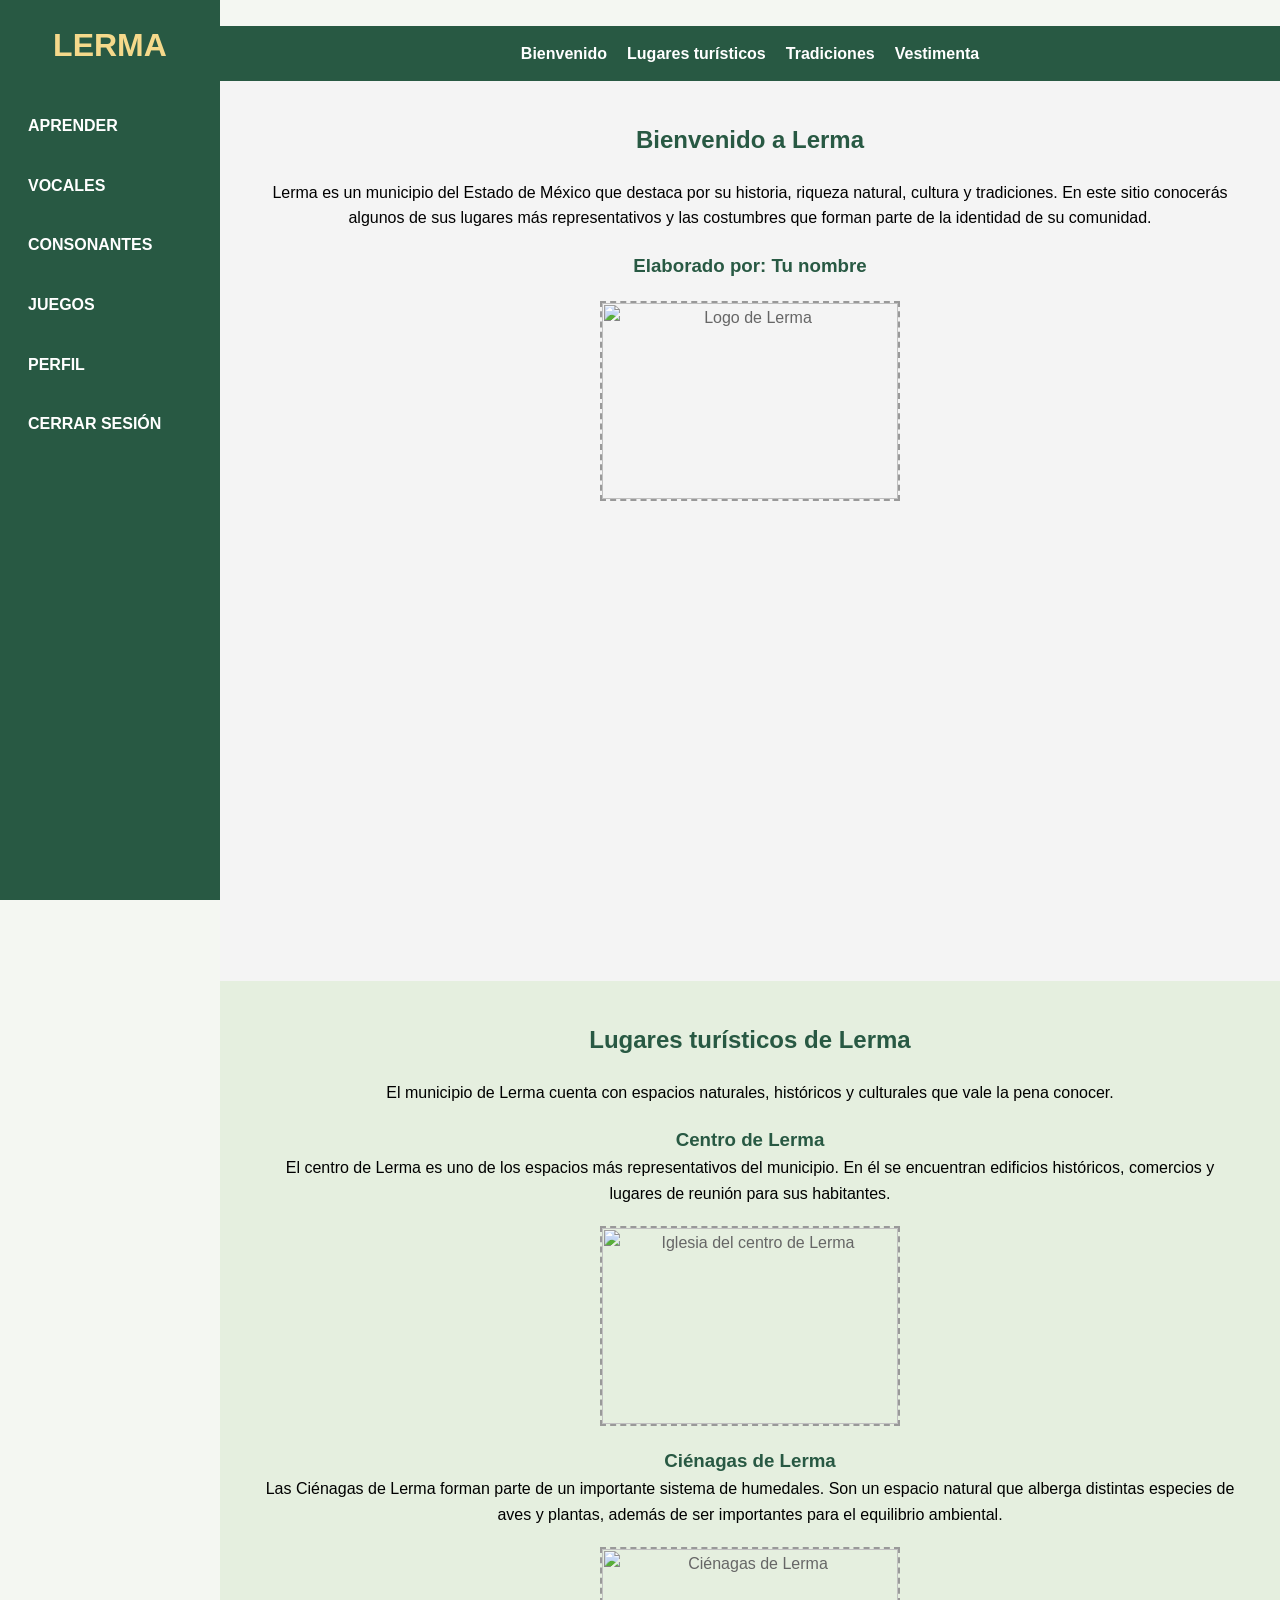
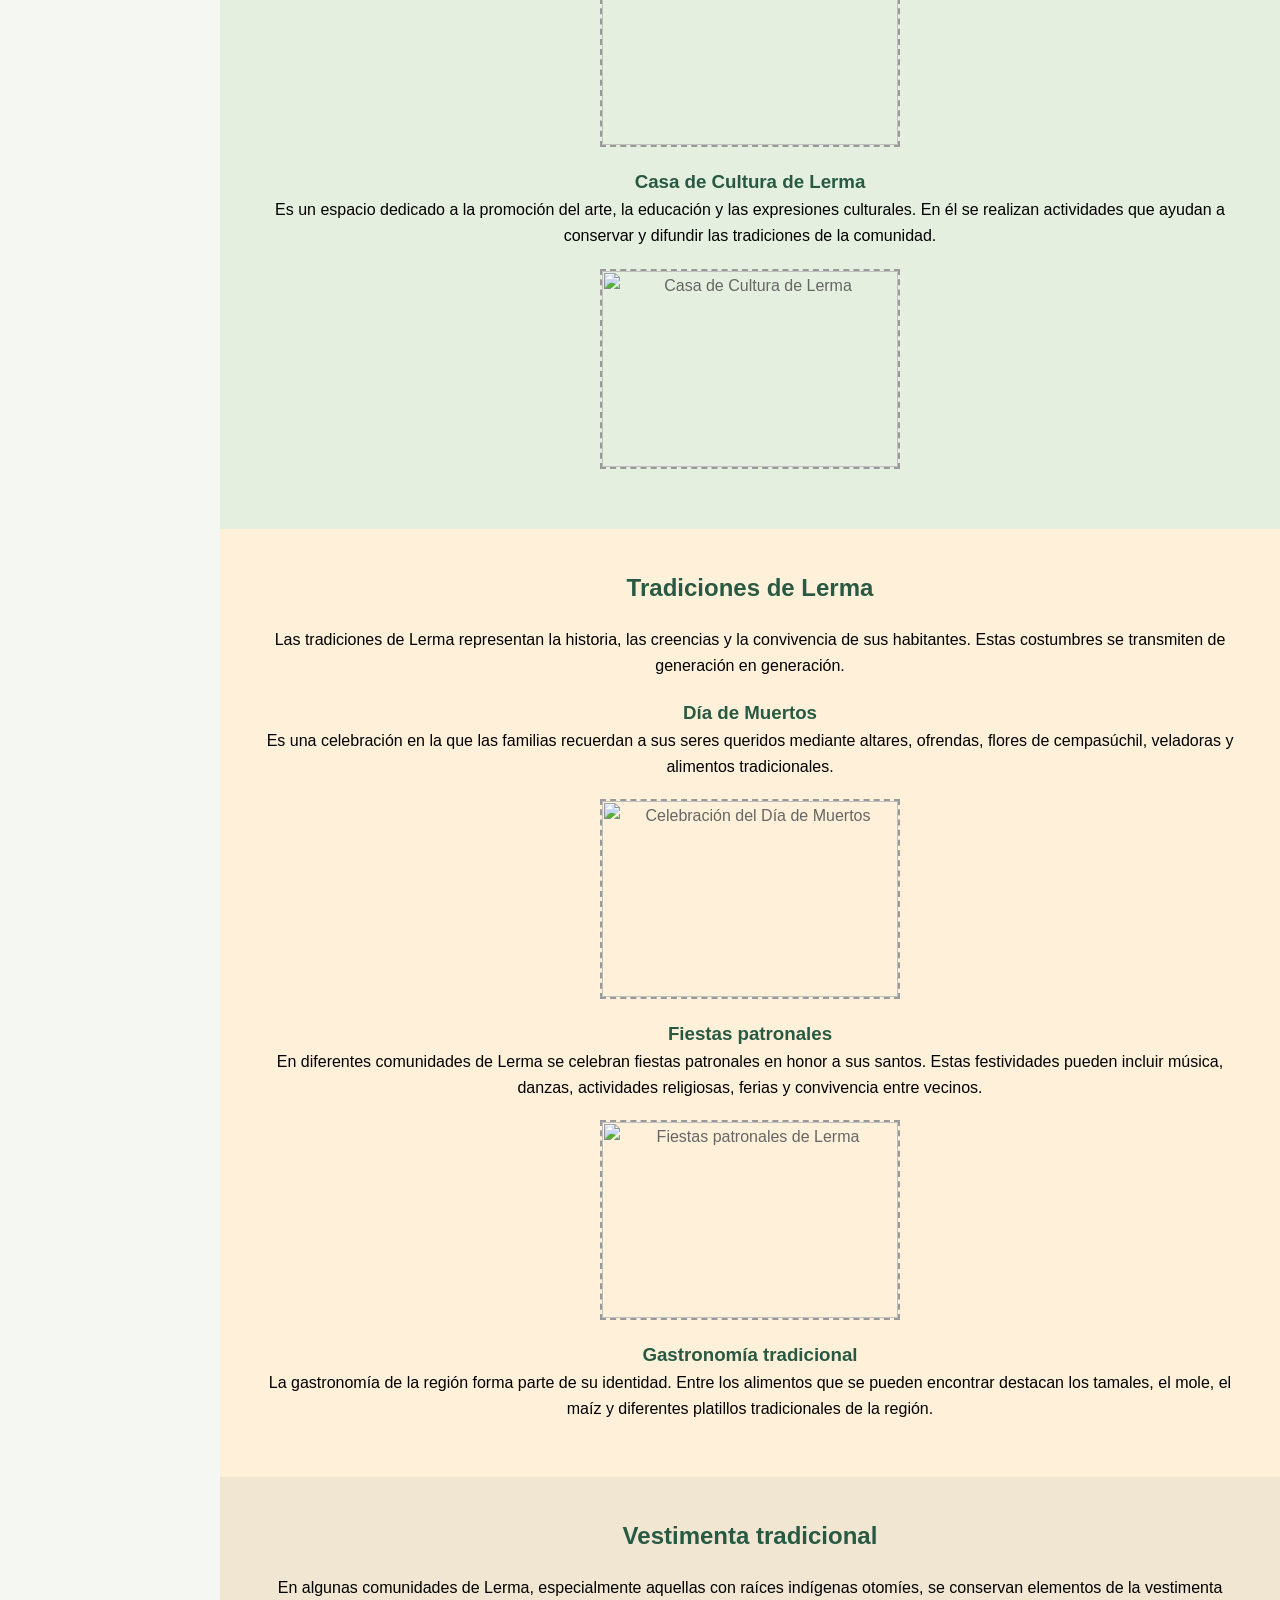
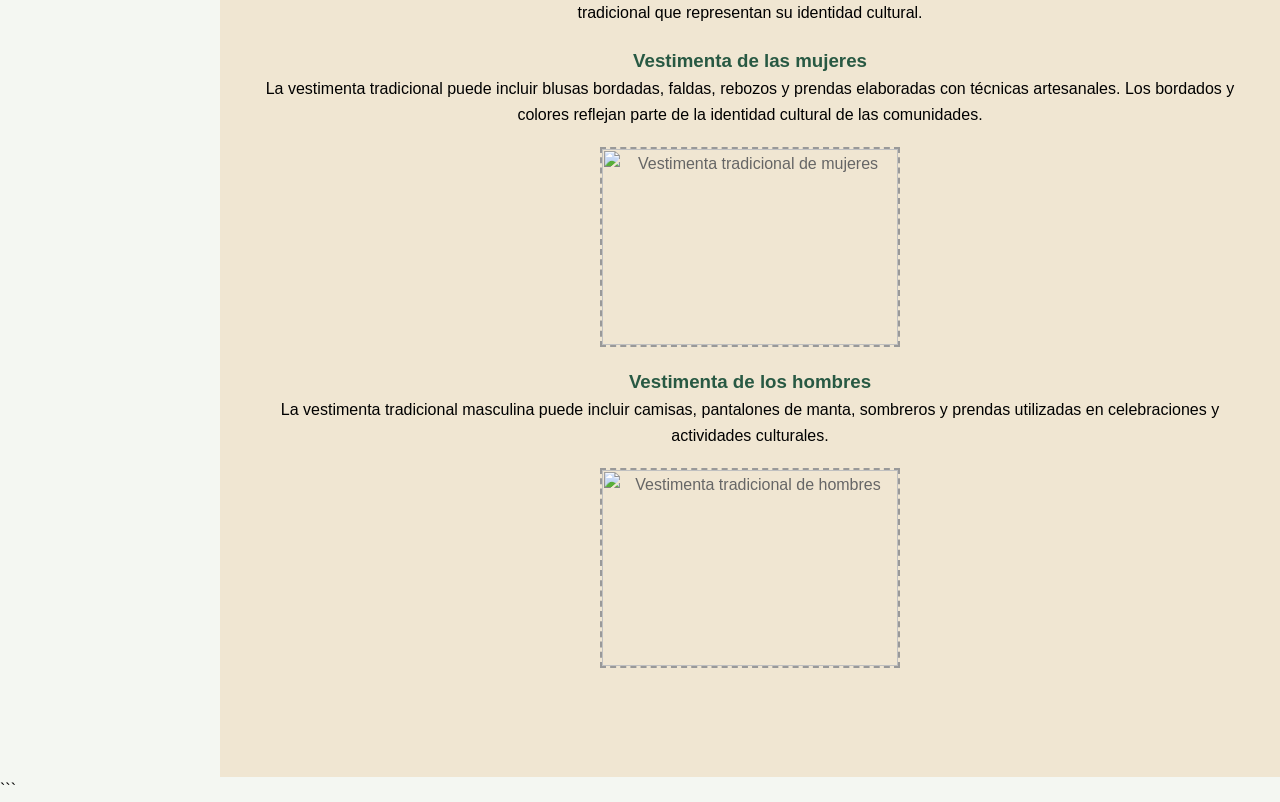
==== index.html @ ba06ed0e "first commit" ====
```html
<!DOCTYPE html>
<html lang="es">
<head>
    <meta charset="UTF-8">
    <meta name="viewport" content="width=device-width, initial-scale=1.0">
    <title>Lerma - Cultura y Tradiciones</title>
    <link rel="stylesheet" href="estilos.css">
</head>
<body>

    <div id="menu-lateral">
        <h1>LERMA</h1>

        <ul>
            <li><a href="login.html">APRENDER</a></li>
            <li><a href="leccion2.html">VOCALES</a></li>
            <li><a href="leccion3.html">CONSONANTES</a></li>
            <li><a href="juegos.html">JUEGOS</a></li>
            <li><a href="perfil.html">PERFIL</a></li>
            <li><a href="leccion6.html">CERRAR SESIÓN</a></li>
        </ul>
    </div>

    <main>

        <nav>
            <ul>
                <li><a href="#bienvenido">Bienvenido</a></li>
                <li><a href="#lugares">Lugares turísticos</a></li>
                <li><a href="#tradiciones">Tradiciones</a></li>
                <li><a href="#vestimenta">Vestimenta</a></li>
            </ul>
        </nav>

        <!-- BIENVENIDA -->
        <section id="bienvenido">
            <h2>Bienvenido a Lerma</h2>

            <p>
                Lerma es un municipio del Estado de México que destaca
                por su historia, riqueza natural, cultura y tradiciones.
                En este sitio conocerás algunos de sus lugares más
                representativos y las costumbres que forman parte
                de la identidad de su comunidad.
            </p>

            <h3>Elaborado por: Tu nombre</h3>

            <div class="imagen">
                <img src="img/logo.jpeg" alt="Logo de Lerma">
            </div>
        </section>

        <!-- LUGARES -->
        <section id="lugares">
            <h2>Lugares turísticos de Lerma</h2>

            <p>
                El municipio de Lerma cuenta con espacios naturales,
                históricos y culturales que vale la pena conocer.
            </p>

            <h3>Centro de Lerma</h3>

            <p>
                El centro de Lerma es uno de los espacios más
                representativos del municipio. En él se encuentran
                edificios históricos, comercios y lugares de reunión
                para sus habitantes.
            </p>

            <div class="imagen">
                <img src="imagenes/iglesia.jpg" alt="Iglesia del centro de Lerma">
            </div>

            <h3>Ciénagas de Lerma</h3>

            <p>
                Las Ciénagas de Lerma forman parte de un importante
                sistema de humedales. Son un espacio natural que
                alberga distintas especies de aves y plantas, además
                de ser importantes para el equilibrio ambiental.
            </p>

            <div class="imagen">
                <img src="imagenes/xona.jpg" alt="Ciénagas de Lerma">
            </div>

            <h3>Casa de Cultura de Lerma</h3>

            <p>
                Es un espacio dedicado a la promoción del arte,
                la educación y las expresiones culturales. En él
                se realizan actividades que ayudan a conservar
                y difundir las tradiciones de la comunidad.
            </p>

            <div class="imagen">
                <img src="imagenes/casa.jpg" alt="Casa de Cultura de Lerma">
            </div>

        </section>

        <!-- TRADICIONES -->
        <section id="tradiciones">
            <h2>Tradiciones de Lerma</h2>

            <p>
                Las tradiciones de Lerma representan la historia,
                las creencias y la convivencia de sus habitantes.
                Estas costumbres se transmiten de generación en generación.
            </p>

            <h3>Día de Muertos</h3>

            <p>
                Es una celebración en la que las familias recuerdan
                a sus seres queridos mediante altares, ofrendas,
                flores de cempasúchil, veladoras y alimentos tradicionales.
            </p>

            <div class="imagen">
                <img src="imagenes/muertos.jpg" alt="Celebración del Día de Muertos">
            </div>

            <h3>Fiestas patronales</h3>

            <p>
                En diferentes comunidades de Lerma se celebran fiestas
                patronales en honor a sus santos. Estas festividades
                pueden incluir música, danzas, actividades religiosas,
                ferias y convivencia entre vecinos.
            </p>

            <div class="imagen">
                <img src="imagenes/fiestas.jpg" alt="Fiestas patronales de Lerma">
            </div>

            <h3>Gastronomía tradicional</h3>

            <p>
                La gastronomía de la región forma parte de su identidad.
                Entre los alimentos que se pueden encontrar destacan
                los tamales, el mole, el maíz y diferentes platillos
                tradicionales de la región.
            </p>

        </section>

        <!-- VESTIMENTA -->
        <section id="vestimenta">
            <h2>Vestimenta tradicional</h2>

            <p>
                En algunas comunidades de Lerma, especialmente aquellas
                con raíces indígenas otomíes, se conservan elementos
                de la vestimenta tradicional que representan su identidad
                cultural.
            </p>

            <h3>Vestimenta de las mujeres</h3>

            <p>
                La vestimenta tradicional puede incluir blusas bordadas,
                faldas, rebozos y prendas elaboradas con técnicas
                artesanales. Los bordados y colores reflejan parte
                de la identidad cultural de las comunidades.
            </p>

            <div class="imagen">
                <img src="imagenes/mujeres.jpg" alt="Vestimenta tradicional de mujeres">
            </div>

            <h3>Vestimenta de los hombres</h3>

            <p>
                La vestimenta tradicional masculina puede incluir
                camisas, pantalones de manta, sombreros y prendas
                utilizadas en celebraciones y actividades culturales.
            </p>

            <div class="imagen">
                <img src="imagenes/hombres.jpg" alt="Vestimenta tradicional de hombres">
            </div>

        </section>

    </main>

</body>
</html>
```
---- estilos.css ----
/* Estilos generales */
* {
    margin: 0;
    padding: 0;
    box-sizing: border-box;
}

body {
    font-family: Arial, sans-serif;
    line-height: 1.6;
    background-color: #f4f7f2;
}

/* Menu vertical */
#menu-lateral {
    width: 220px;
    height: 100vh;
    background-color: #285943;
    padding: 20px;
    position: fixed;
    top: 0;
    left: 0;
    overflow-y: auto;
}

#menu-lateral h1 {
    color: #f5d98b;
    text-align: center;
    margin-bottom: 30px;
}

#menu-lateral ul {
    list-style: none;
}

#menu-lateral li {
    margin-bottom: 10px;
}

#menu-lateral a {
    display: block;
    color: white;
    text-decoration: none;
    font-weight: bold;
    padding: 12px 8px;
}

#menu-lateral a:hover {
    color: #f5d98b;
    background-color: #173d30;
}

/* Contenido principal */
main {
    margin-left: 220px;
}

/* Menu horizontal */
nav {
    background-color: #285943;
    padding: 15px;
    position: sticky;
    top: 0;
    z-index: 1;
}

nav ul {
    display: flex;
    justify-content: center;
    list-style: none;
    gap: 20px;
    flex-wrap: wrap;
}

nav a {
    color: white;
    text-decoration: none;
    font-weight: bold;
}

nav a:hover {
    color: #f5d98b;
}

/* Secciones */
section {
    min-height: 100vh;
    padding: 40px;
    text-align: center;
    scroll-margin-top: 60px;
}

h2 {
    margin-bottom: 20px;
    color: #285943;
}

h3 {
    margin-top: 20px;
    color: #285943;
}

p {
    margin-bottom: 15px;
}

/* Imagenes */
.imagen {
    width: 300px;
    height: 200px;
    border: 2px dashed #999;
    margin: 20px auto;
    display: flex;
    justify-content: center;
    align-items: center;
    color: #666;
}

.imagen img {
    width: 100%;
    height: 100%;
    object-fit: cover;
}

/* Colores de cada seccion */
#bienvenido {
    background-color: #f4f4f4;
}

#lugares {
    background-color: #e5efdf;
}

#tradiciones {
    background-color: #fff0d9;
}

#vestimenta {
    background-color: #f0e6d2;
}

/* Adaptacion para celulares */
@media (max-width: 700px) {
    #menu-lateral {
        width: 150px;
        padding: 10px;
    }

    #menu-lateral h1 {
        font-size: 20px;
    }

    #menu-lateral a {
        font-size: 11px;
        padding: 10px 5px;
    }

    main {
        margin-left: 150px;
    }

    nav {
        padding: 10px 5px;
    }

    nav ul {
        gap: 10px;
    }

    nav a {
        font-size: 11px;
    }

    section {
        padding: 20px 10px;
    }

    .imagen {
        max-width: 100%;
        height: 150px;
    }
}
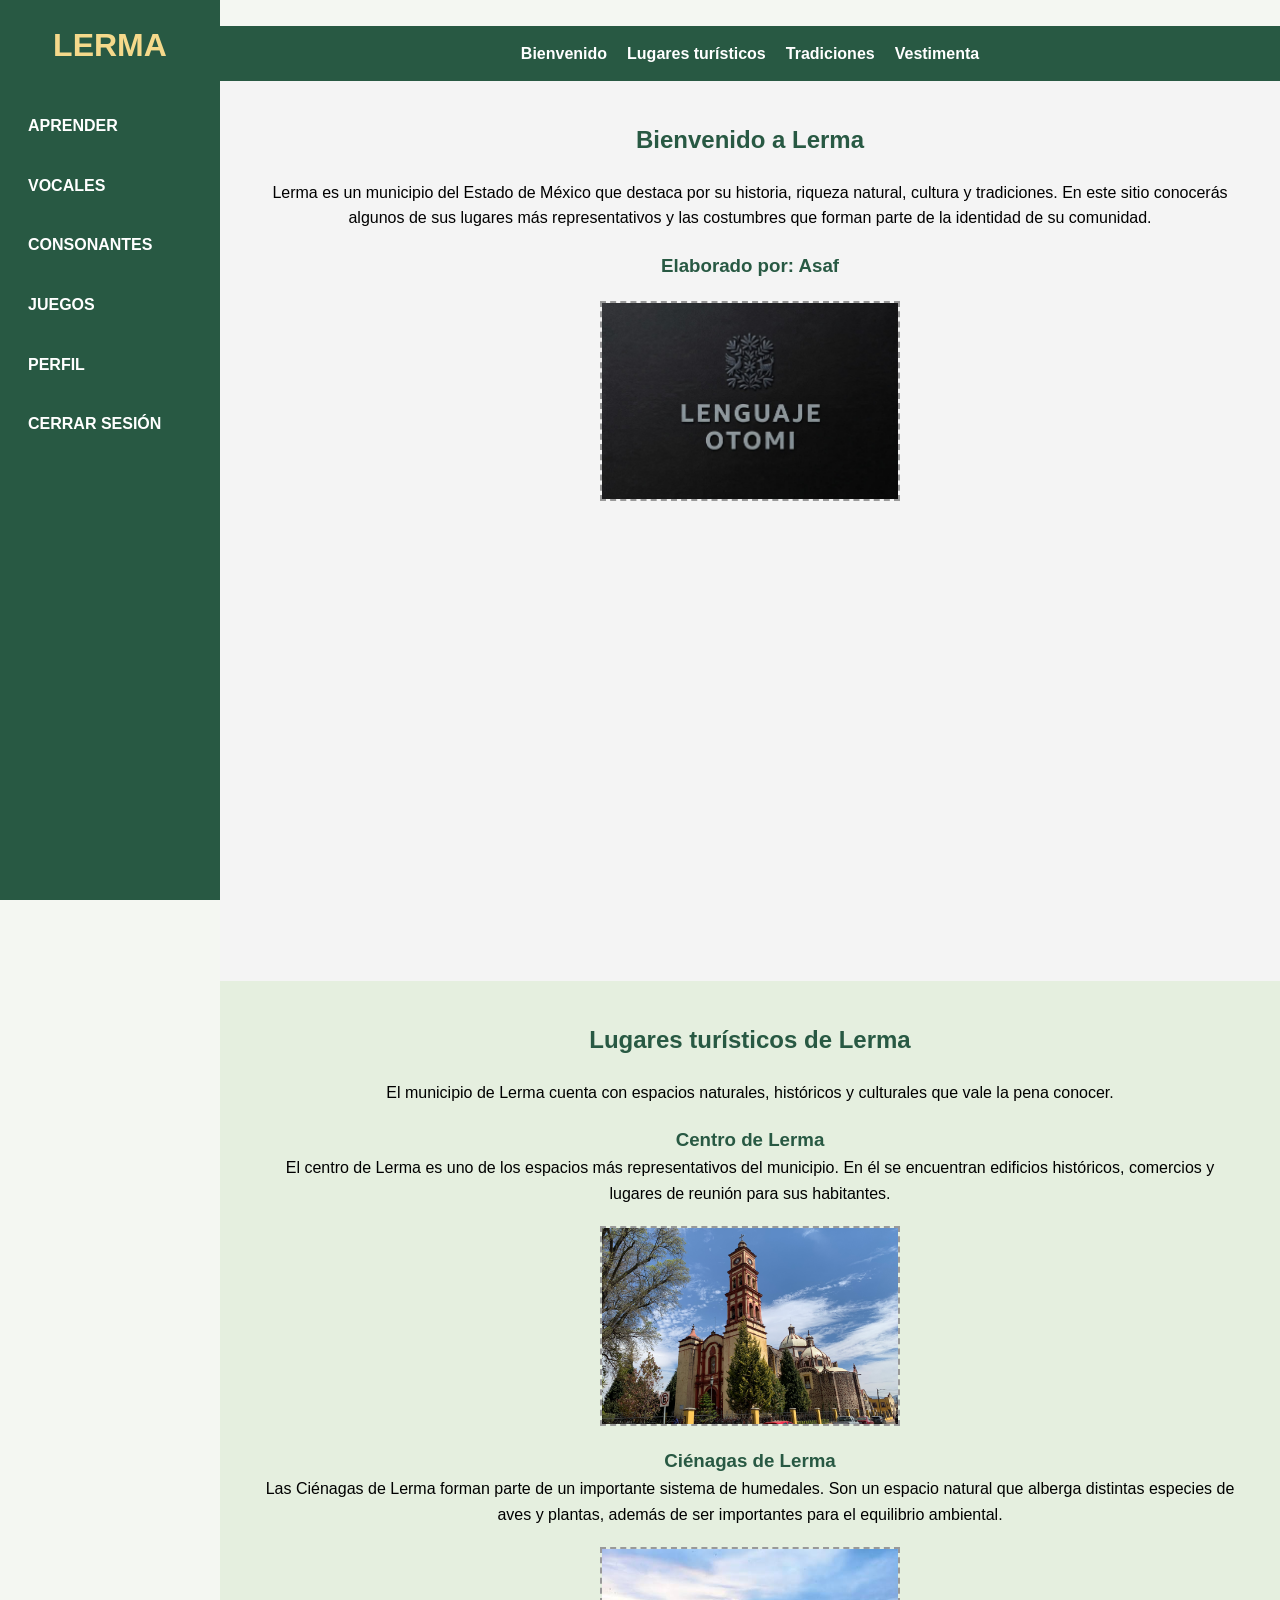
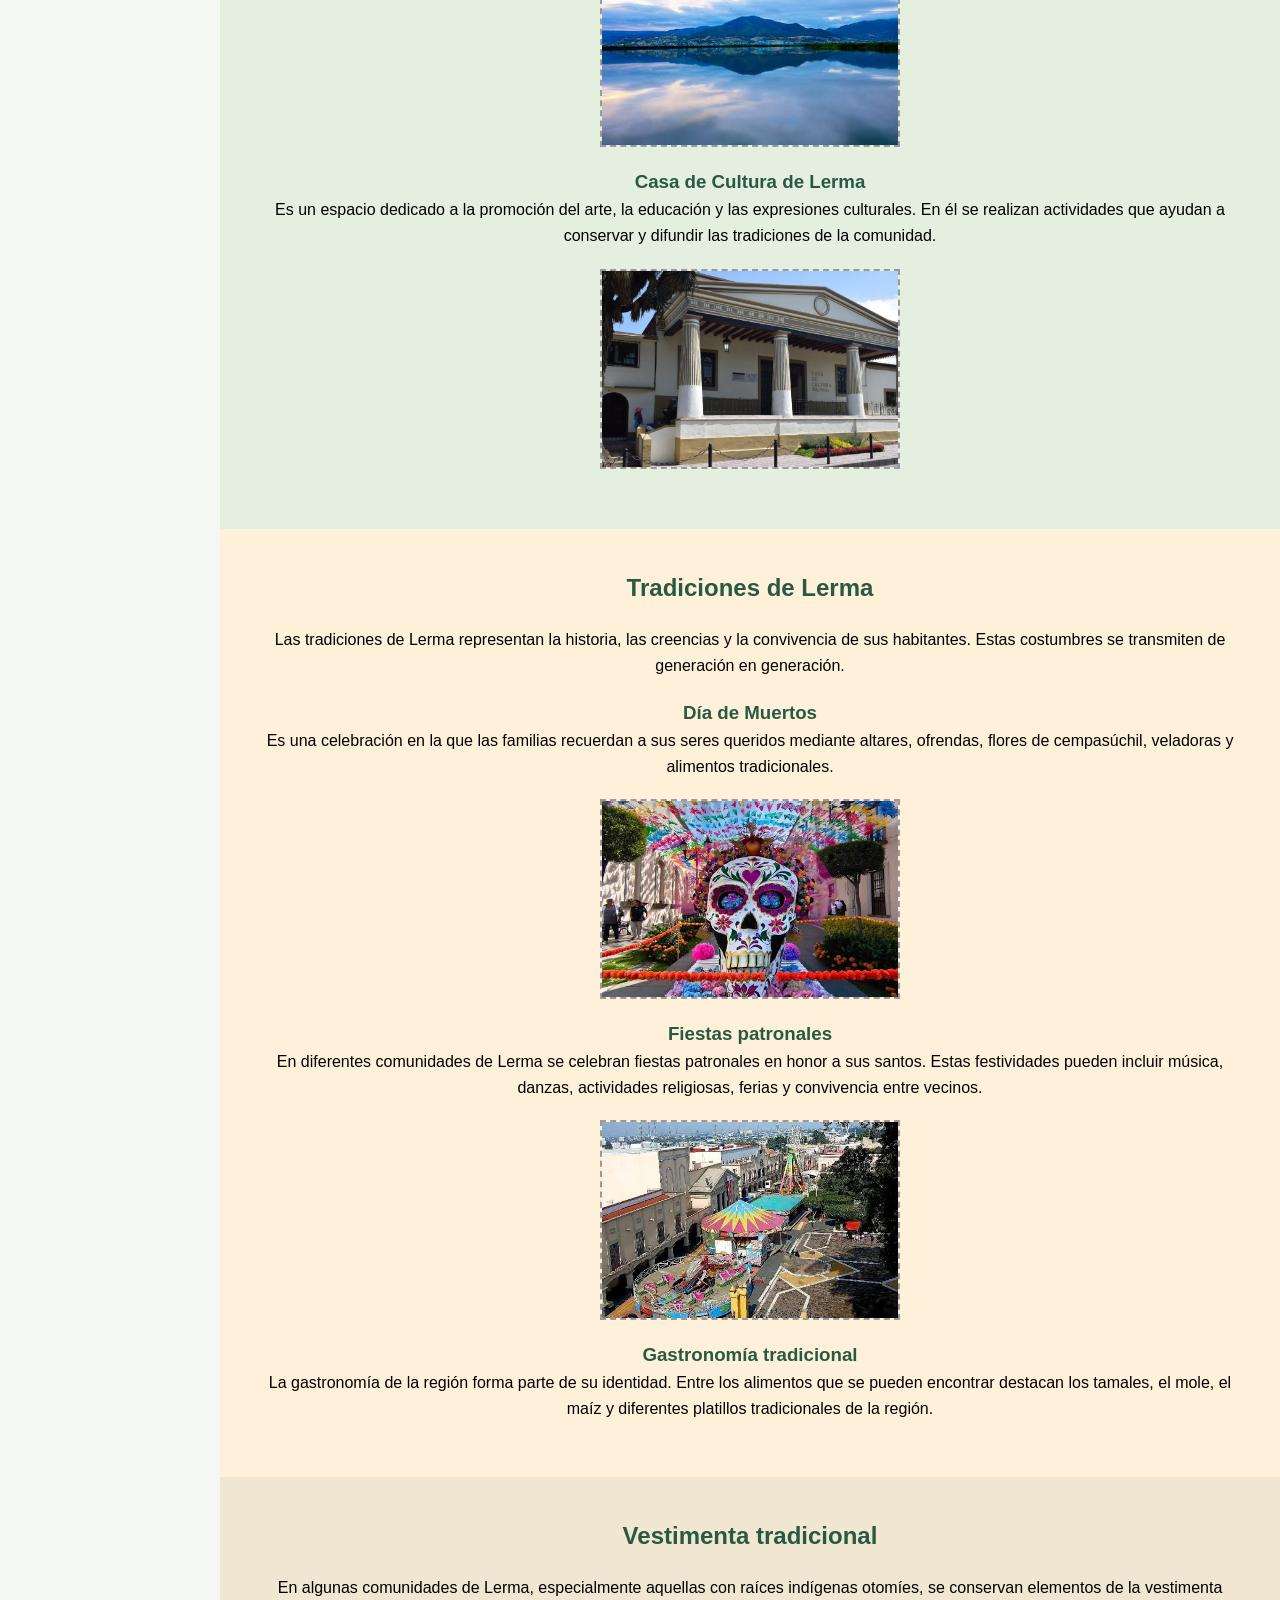
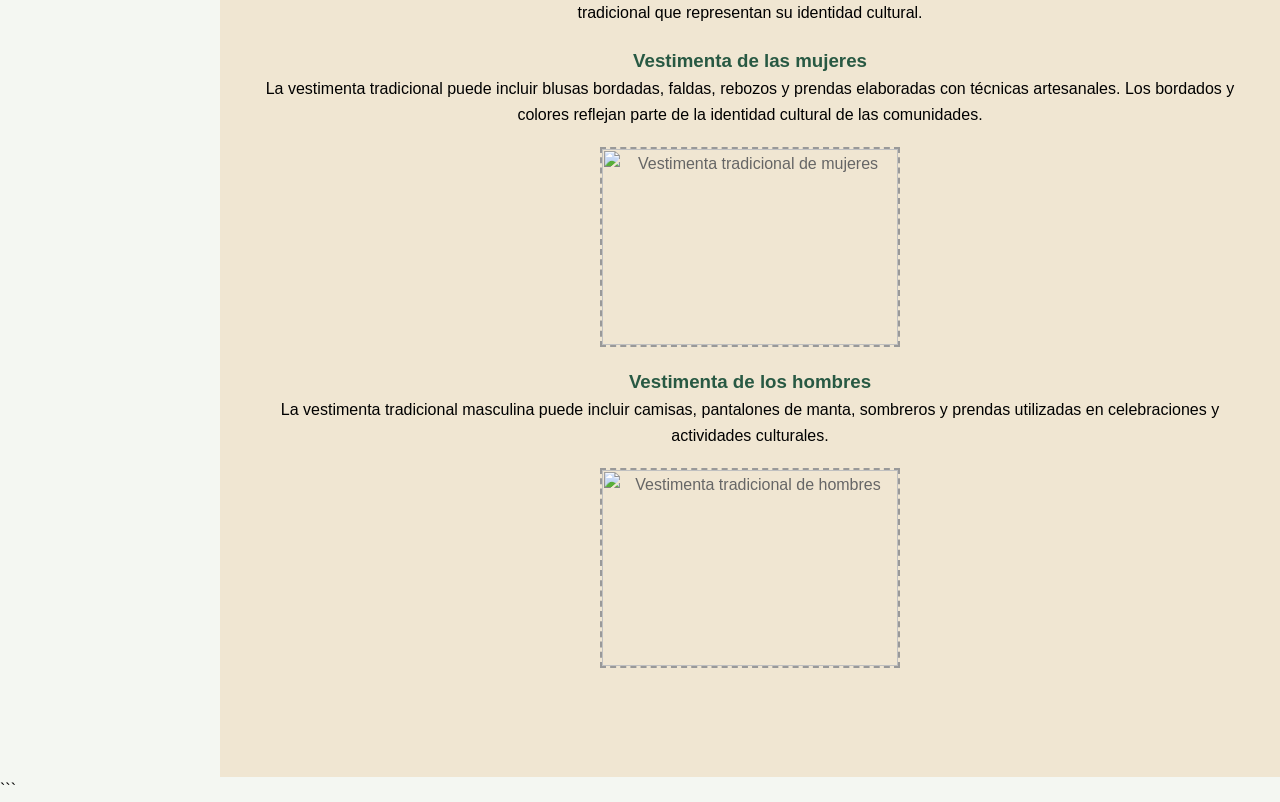
==== commit 7f92b208: "first commit" ====
--- a/index.html
+++ b/index.html
@@ -45,10 +45,10 @@
                 de la identidad de su comunidad.
             </p>
 
-            <h3>Elaborado por: Tu nombre</h3>
+            <h3>Elaborado por: Asaf</h3>
 
             <div class="imagen">
-                <img src="img/logo.jpeg" alt="Logo de Lerma">
+                <img src="img/logo.jpg" alt="Logo de Lerma">
             </div>
         </section>
 
@@ -71,7 +71,7 @@
             </p>
 
             <div class="imagen">
-                <img src="imagenes/iglesia.jpg" alt="Iglesia del centro de Lerma">
+                <img src="img/iglesia.jpg" alt="Iglesia del centro de Lerma">
             </div>
 
             <h3>Ciénagas de Lerma</h3>
@@ -84,7 +84,7 @@
             </p>
 
             <div class="imagen">
-                <img src="imagenes/xona.jpg" alt="Ciénagas de Lerma">
+                <img src="img/cienegas.jpg" alt="Ciénagas de Lerma">
             </div>
 
             <h3>Casa de Cultura de Lerma</h3>
@@ -97,7 +97,7 @@
             </p>
 
             <div class="imagen">
-                <img src="imagenes/casa.jpg" alt="Casa de Cultura de Lerma">
+                <img src="img/casa.jpg" alt="Casa de Cultura de Lerma">
             </div>
 
         </section>
@@ -121,7 +121,7 @@
             </p>
 
             <div class="imagen">
-                <img src="imagenes/muertos.jpg" alt="Celebración del Día de Muertos">
+                <img src="img/muertos.jpg" alt="Celebración del Día de Muertos">
             </div>
 
             <h3>Fiestas patronales</h3>
@@ -134,7 +134,7 @@
             </p>
 
             <div class="imagen">
-                <img src="imagenes/fiestas.jpg" alt="Fiestas patronales de Lerma">
+                <img src="img/fiesta.jpg" alt="Fiestas patronales de Lerma">
             </div>
 
             <h3>Gastronomía tradicional</h3>
@@ -169,7 +169,7 @@
             </p>
 
             <div class="imagen">
-                <img src="imagenes/mujeres.jpg" alt="Vestimenta tradicional de mujeres">
+                <img src="img/mujeres.jpg" alt="Vestimenta tradicional de mujeres">
             </div>
 
             <h3>Vestimenta de los hombres</h3>
@@ -181,7 +181,7 @@
             </p>
 
             <div class="imagen">
-                <img src="imagenes/hombres.jpg" alt="Vestimenta tradicional de hombres">
+                <img src="img/hombres.jpg" alt="Vestimenta tradicional de hombres">
             </div>
 
         </section>
